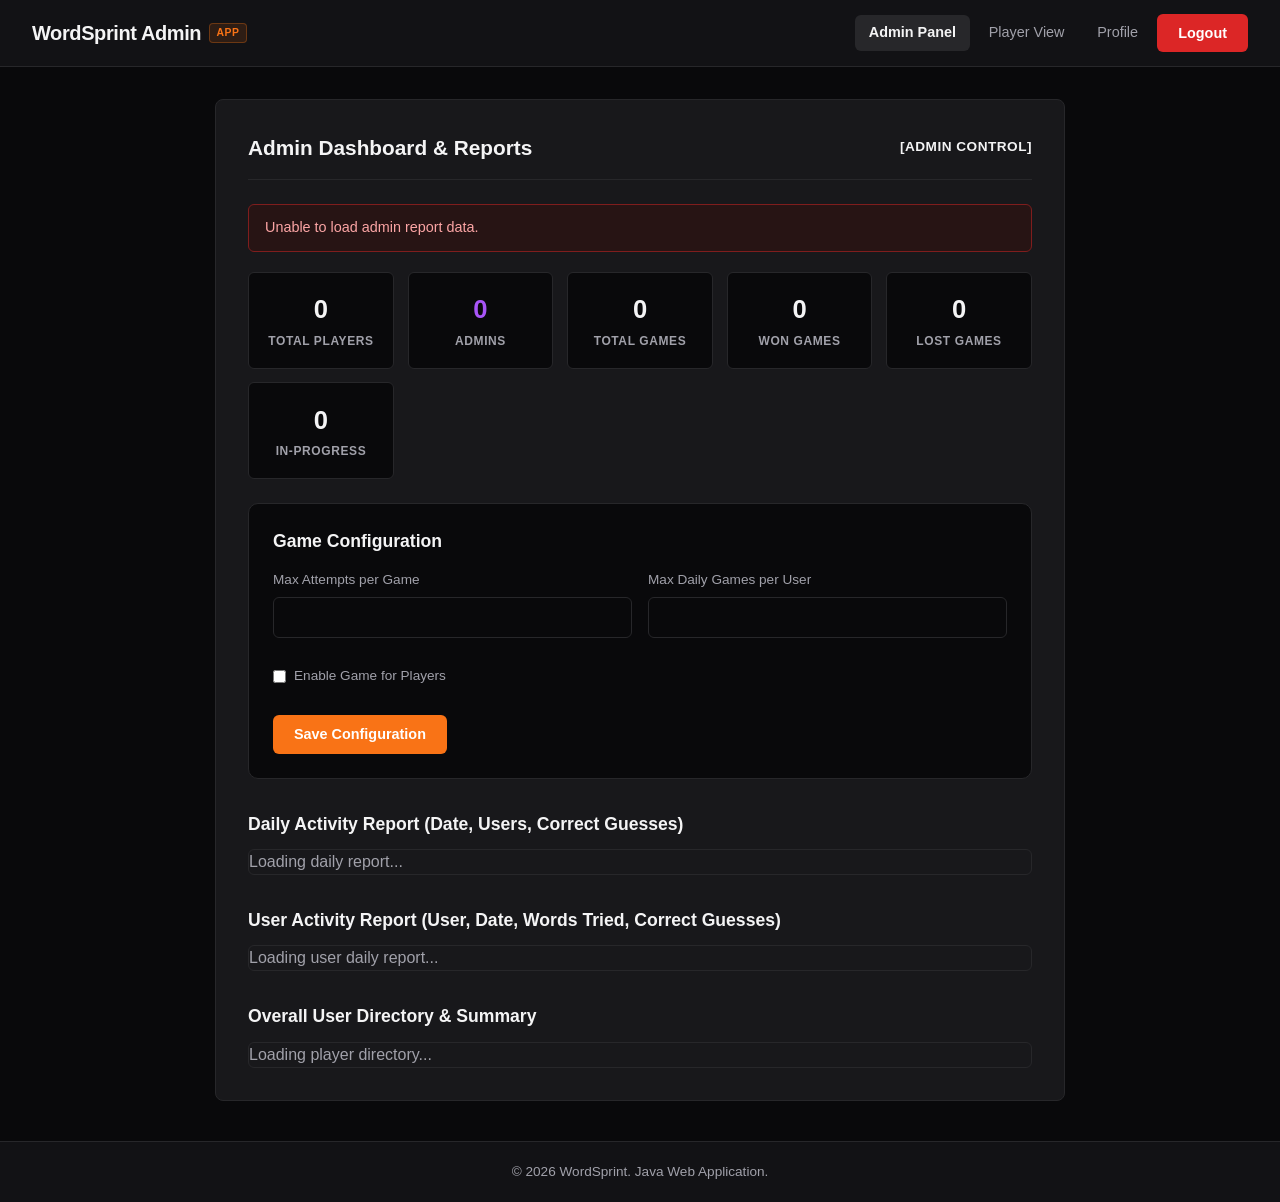
==== src/main/webapp/admin.html @ 5868cede "Implement UI, dashboard, profile, auth flows, and game resumption" ====
<!DOCTYPE html>
<html lang="en">
<head>
    <meta charset="UTF-8">
    <meta name="viewport" content="width=device-width, initial-scale=1.0">
    <title>WordSprint - Admin Dashboard</title>
    <link rel="stylesheet" href="css/style.css">
</head>
<body>
    <header>
        <h1>WordSprint Admin</h1>
        <nav>
            <a href="admin.html" class="active">Admin Panel</a>
            <a href="dashboard.html">Player View</a>
            <a href="profile.html">Profile</a>
            <button id="logout-button" class="btn btn-danger">Logout</button>
        </nav>
    </header>

    <main style="align-items: flex-start; padding-top: 2rem;">
        <div class="card" style="max-width: 850px;">
            <div class="game-header">
                <h2>Admin Dashboard & Reports</h2>
                <span style="font-weight: 600; color: var(--accent-red); font-size: 0.85rem; letter-spacing: 0.5px;">[ADMIN CONTROL]</span>
            </div>

            <div id="error-message" class="error-message"></div>
            <div id="success-message" class="success-message"></div>

            <!-- Overview Statistics -->
            <div class="stats-grid">
                <div class="stat-card">
                    <span class="stat-num" id="stat-players">0</span>
                    <span class="stat-label">Total Players</span>
                </div>
                <div class="stat-card">
                    <span class="stat-num" id="stat-admins" style="color: #a855f7;">0</span>
                    <span class="stat-label">Admins</span>
                </div>
                <div class="stat-card">
                    <span class="stat-num" id="stat-games">0</span>
                    <span class="stat-label">Total Games</span>
                </div>
                <div class="stat-card">
                    <span class="stat-num" id="stat-won" style="color: var(--accent-green);">0</span>
                    <span class="stat-label">Won Games</span>
                </div>
                <div class="stat-card">
                    <span class="stat-num" id="stat-lost" style="color: var(--accent-red);">0</span>
                    <span class="stat-label">Lost Games</span>
                </div>
                <div class="stat-card">
                    <span class="stat-num" id="stat-progress" style="color: var(--accent-orange);">0</span>
                    <span class="stat-label">In-Progress</span>
                </div>
            </div>

            <!-- Game Configuration Form -->
            <section style="background: var(--input-bg); border: 1px solid var(--card-border); border-radius: 10px; padding: 1.5rem; margin-top: 1.5rem;">
                <h3 style="color: var(--text-main); margin-bottom: 1rem; font-size: 1.1rem; font-weight: 700;">Game Configuration</h3>
                <form id="config-form" class="form">
                    <div style="display: grid; grid-template-columns: 1fr 1fr; gap: 1rem;">
                        <div class="form-group">
                            <label for="max-attempts">Max Attempts per Game</label>
                            <input type="number" id="max-attempts" name="maxAttempts" min="1" max="10" required>
                        </div>
                        <div class="form-group">
                            <label for="max-daily">Max Daily Games per User</label>
                            <input type="number" id="max-daily" name="maxDailyGames" min="1" max="50" required>
                        </div>
                    </div>
                    <div class="form-group" style="flex-direction: row; align-items: center; gap: 0.5rem; margin-top: 0.5rem;">
                        <input type="checkbox" id="game-enabled" name="gameEnabled" style="width: auto;">
                        <label for="game-enabled" style="margin-bottom: 0;">Enable Game for Players</label>
                    </div>
                    <button type="submit" class="btn btn-primary" style="align-self: flex-start; margin-top: 0.5rem;">Save Configuration</button>
                </form>
            </section>

            <!-- Reports Sections -->
            <section style="margin-top: 2rem;">
                <h3 style="color: var(--text-main); margin-bottom: 0.75rem; font-size: 1.1rem; font-weight: 700;">Daily Activity Report (Date, Users, Correct Guesses)</h3>
                <div id="daily-reports-container" class="table-responsive">
                    <p style="color: var(--text-muted);">Loading daily report...</p>
                </div>
            </section>

            <section style="margin-top: 2rem;">
                <h3 style="color: var(--text-main); margin-bottom: 0.75rem; font-size: 1.1rem; font-weight: 700;">User Activity Report (User, Date, Words Tried, Correct Guesses)</h3>
                <div id="user-daily-reports-container" class="table-responsive">
                    <p style="color: var(--text-muted);">Loading user daily report...</p>
                </div>
            </section>

            <section style="margin-top: 2rem;">
                <h3 style="color: var(--text-main); margin-bottom: 0.75rem; font-size: 1.1rem; font-weight: 700;">Overall User Directory & Summary</h3>
                <div id="player-reports-container" class="table-responsive">
                    <p style="color: var(--text-muted);">Loading player directory...</p>
                </div>
            </section>
        </div>
    </main>

    <footer>
        <p>&copy; 2026 WordSprint. Java Web Application.</p>
    </footer>

    <script src="js/admin.js"></script>
</body>
</html>
---- src/main/webapp/css/style.css ----
/* WordSprint - Cloudflare & Claude Inspired Minimal SaaS Design System */

:root {
    --bg-main: #09090b;
    --card-bg: #18181b;
    --card-border: #27272a;
    --header-bg: #121215;
    --text-primary: #f4f4f5;
    --text-muted: #a1a1aa;
    --input-bg: #09090b;
    --input-border: #27272a;
    --input-focus: #52525b;

    --btn-primary-bg: #f97316;
    --btn-primary-hover: #ea580c;
    --btn-secondary-bg: #27272a;
    --btn-secondary-hover: #3f3f46;
    --btn-danger-bg: #dc2626;
    --btn-danger-hover: #b91c1c;

    --status-green-bg: #14532d;
    --status-green-text: #4ade80;
    --status-orange-bg: #451a03;
    --status-orange-text: #fdba74;
    --status-grey-bg: #27272a;
    --status-grey-text: #a1a1aa;

    --tile-green: #15803d;
    --tile-yellow: #d97706;
    --tile-grey: #3f3f46;
}

/* General Reset & Layout */
* {
    box-sizing: border-box;
    margin: 0;
    padding: 0;
}

body {
    font-family: -apple-system, BlinkMacSystemFont, "Segoe UI", Roboto, "Helvetica Neue", Arial, sans-serif;
    background-color: var(--bg-main);
    color: var(--text-primary);
    line-height: 1.5;
    display: flex;
    flex-direction: column;
    min-height: 100vh;
    -webkit-font-smoothing: antialiased;
}

/* Header & Navigation Bar */
header {
    background-color: var(--header-bg);
    border-bottom: 1px solid var(--card-border);
    padding: 0.85rem 2rem;
    display: flex;
    justify-content: space-between;
    align-items: center;
    position: sticky;
    top: 0;
    z-index: 100;
}

header h1 {
    font-size: 1.25rem;
    font-weight: 700;
    letter-spacing: -0.02em;
    color: var(--text-primary);
    display: flex;
    align-items: center;
    gap: 0.5rem;
}

header h1::after {
    content: "APP";
    font-size: 0.65rem;
    font-weight: 700;
    color: var(--btn-primary-bg);
    background: rgba(249, 115, 22, 0.12);
    border: 1px solid rgba(249, 115, 22, 0.3);
    padding: 0.1rem 0.4rem;
    border-radius: 4px;
    letter-spacing: 0.05em;
}

nav {
    display: flex;
    align-items: center;
    gap: 0.35rem;
}

nav a {
    color: var(--text-muted);
    text-decoration: none;
    padding: 0.45rem 0.85rem;
    font-weight: 500;
    font-size: 0.9rem;
    border-radius: 6px;
    transition: color 0.15s ease, background-color 0.15s ease;
}

nav a:hover {
    color: var(--text-primary);
    background-color: var(--card-border);
}

nav a.active {
    color: var(--text-primary);
    background-color: var(--card-border);
    font-weight: 600;
}

/* Main Container & Page Cards */
main {
    flex: 1;
    display: flex;
    justify-content: center;
    align-items: center;
    padding: 2.5rem 1rem;
}

.card {
    background-color: var(--card-bg);
    border: 1px solid var(--card-border);
    border-radius: 8px;
    padding: 2rem;
    width: 100%;
    max-width: 500px;
}

.hero-card {
    text-align: center;
    max-width: 600px;
}

.hero-card h2 {
    font-size: 2rem;
    font-weight: 700;
    letter-spacing: -0.02em;
    margin-bottom: 0.75rem;
    color: var(--text-primary);
}

.hero-card p {
    margin-bottom: 1.75rem;
    color: var(--text-muted);
    font-size: 1rem;
}

/* Forms & Inputs */
.form {
    display: flex;
    flex-direction: column;
    gap: 1.25rem;
}

.form-group {
    display: flex;
    flex-direction: column;
    gap: 0.4rem;
}

.form-group label {
    font-weight: 500;
    font-size: 0.85rem;
    color: var(--text-muted);
}

.form-group input,
.form-group select {
    padding: 0.7rem 0.9rem;
    background-color: var(--input-bg);
    border: 1px solid var(--input-border);
    border-radius: 6px;
    color: var(--text-primary);
    font-size: 0.95rem;
    font-family: inherit;
    transition: border-color 0.15s ease;
}

.form-group input:focus,
.form-group select:focus {
    outline: none;
    border-color: var(--input-focus);
}

/* Buttons */
.btn {
    display: inline-flex;
    align-items: center;
    justify-content: center;
    padding: 0.65rem 1.25rem;
    font-size: 0.9rem;
    font-weight: 600;
    border: 1px solid transparent;
    border-radius: 6px;
    cursor: pointer;
    text-align: center;
    text-decoration: none;
    transition: background-color 0.15s ease, border-color 0.15s ease;
    font-family: inherit;
}

.btn-primary {
    background-color: var(--btn-primary-bg);
    color: #ffffff;
}

.btn-primary:hover {
    background-color: var(--btn-primary-hover);
}

.btn-secondary {
    background-color: var(--btn-secondary-bg);
    color: var(--text-primary);
    border-color: var(--card-border);
}

.btn-secondary:hover {
    background-color: var(--btn-secondary-hover);
}

.btn-danger {
    background-color: var(--btn-danger-bg);
    color: #ffffff;
}

.btn-danger:hover {
    background-color: var(--btn-danger-hover);
}

.button-group {
    display: flex;
    gap: 0.75rem;
    justify-content: center;
    margin-top: 1.25rem;
    flex-wrap: wrap;
}

/* Alert Banners */
.error-message {
    background-color: #271414;
    color: #fca5a5;
    border: 1px solid #7f1d1d;
    padding: 0.75rem 1rem;
    border-radius: 6px;
    font-size: 0.9rem;
    margin-bottom: 1.25rem;
    display: none;
}

.success-message {
    background-color: #0d2818;
    color: #6ee7b7;
    border: 1px solid #14532d;
    padding: 0.75rem 1rem;
    border-radius: 6px;
    font-size: 0.9rem;
    margin-bottom: 1.25rem;
    display: none;
}

/* Game Interface & Board Grid */
.game-container {
    max-width: 520px;
}

.game-header {
    display: flex;
    justify-content: space-between;
    align-items: center;
    margin-bottom: 1.5rem;
    padding-bottom: 1rem;
    border-bottom: 1px solid var(--card-border);
}

.game-header h2 {
    font-size: 1.3rem;
    font-weight: 700;
    color: var(--text-primary);
}

.game-info {
    display: flex;
    gap: 1.25rem;
    font-weight: 600;
    font-size: 0.9rem;
    color: var(--text-muted);
}

.game-board {
    display: flex;
    flex-direction: column;
    gap: 0.45rem;
    margin: 1.5rem 0;
}

.board-row {
    display: flex;
    justify-content: center;
    gap: 0.45rem;
}

.tile {
    width: 50px;
    height: 50px;
    background-color: var(--input-bg);
    border: 2px solid var(--card-border);
    border-radius: 6px;
    display: flex;
    align-items: center;
    justify-content: center;
    font-size: 1.4rem;
    font-weight: 700;
    text-transform: uppercase;
    color: var(--text-primary);
    user-select: none;
    transition: background-color 0.15s ease, border-color 0.15s ease;
}

.tile-green {
    background-color: var(--tile-green) !important;
    border-color: var(--tile-green) !important;
    color: #ffffff !important;
}

.tile-yellow {
    background-color: var(--tile-yellow) !important;
    border-color: var(--tile-yellow) !important;
    color: #ffffff !important;
}

.tile-grey {
    background-color: var(--tile-grey) !important;
    border-color: var(--tile-grey) !important;
    color: #d4d4d8 !important;
}

/* Profile Details Box */
.profile-info-box {
    background-color: var(--input-bg);
    border: 1px solid var(--card-border);
    border-radius: 6px;
    padding: 1.25rem;
    margin: 1.25rem 0;
    display: flex;
    flex-direction: column;
    gap: 0.5rem;
}

.profile-info-box p {
    font-size: 0.9rem;
    color: var(--text-muted);
}

.profile-info-box span {
    color: var(--text-primary);
    font-weight: 600;
}

/* Footer */
footer {
    text-align: center;
    padding: 1.25rem;
    background-color: var(--header-bg);
    border-top: 1px solid var(--card-border);
    color: var(--text-muted);
    font-size: 0.85rem;
}

/* Dashboard Statistics Grid */
.stats-grid {
    display: grid;
    grid-template-columns: repeat(auto-fit, minmax(130px, 1fr));
    gap: 0.85rem;
    margin: 1.25rem 0;
}

.stat-card {
    background-color: var(--input-bg);
    border: 1px solid var(--card-border);
    border-radius: 6px;
    padding: 1.1rem;
    text-align: center;
    display: flex;
    flex-direction: column;
    gap: 0.2rem;
}

.stat-num {
    font-size: 1.6rem;
    font-weight: 700;
    color: var(--text-primary);
}

.stat-label {
    font-size: 0.75rem;
    color: var(--text-muted);
    text-transform: uppercase;
    letter-spacing: 0.05em;
    font-weight: 600;
}

/* Data Tables */
.table-responsive {
    width: 100%;
    overflow-x: auto;
    margin-top: 0.75rem;
    border: 1px solid var(--card-border);
    border-radius: 6px;
}

.data-table {
    width: 100%;
    border-collapse: collapse;
    font-size: 0.88rem;
}

.data-table th,
.data-table td {
    padding: 0.75rem 1rem;
    text-align: left;
    border-bottom: 1px solid var(--card-border);
}

.data-table th {
    background-color: var(--header-bg);
    color: var(--text-muted);
    font-weight: 600;
    text-transform: uppercase;
    font-size: 0.7rem;
    letter-spacing: 0.05em;
}

.data-table tr:last-child td {
    border-bottom: none;
}

.data-table tr:hover {
    background-color: var(--card-border);
}

.btn-sm {
    padding: 0.35rem 0.75rem;
    font-size: 0.8rem;
    border-radius: 4px;
}

.badge {
    display: inline-block;
    padding: 0.2rem 0.55rem;
    border-radius: 4px;
    font-size: 0.7rem;
    font-weight: 700;
    text-transform: uppercase;
    letter-spacing: 0.05em;
}

.badge-won {
    background-color: var(--status-green-bg);
    color: var(--status-green-text);
    border: 1px solid #166534;
}

.badge-lost {
    background-color: #450a0a;
    color: #fca5a5;
    border: 1px solid #991b1b;
}

.badge-progress {
    background-color: var(--status-orange-bg);
    color: var(--status-orange-text);
    border: 1px solid #9a3412;
}

/* Responsive Styles for Mobile & Tablet */
@media (max-width: 640px) {
    header {
        flex-direction: column;
        gap: 0.75rem;
        padding: 0.85rem 1rem;
        text-align: center;
    }

    nav {
        flex-wrap: wrap;
        justify-content: center;
        gap: 0.4rem;
    }

    nav a {
        padding: 0.35rem 0.6rem;
        font-size: 0.85rem;
    }

    main {
        padding: 1.25rem 0.75rem;
    }

    .card {
        padding: 1.25rem;
    }

    .tile {
        width: 42px;
        height: 42px;
        font-size: 1.2rem;
    }

    .game-board {
        gap: 0.35rem;
    }

    .board-row {
        gap: 0.35rem;
    }

    .stats-grid {
        grid-template-columns: repeat(2, 1fr);
    }
}
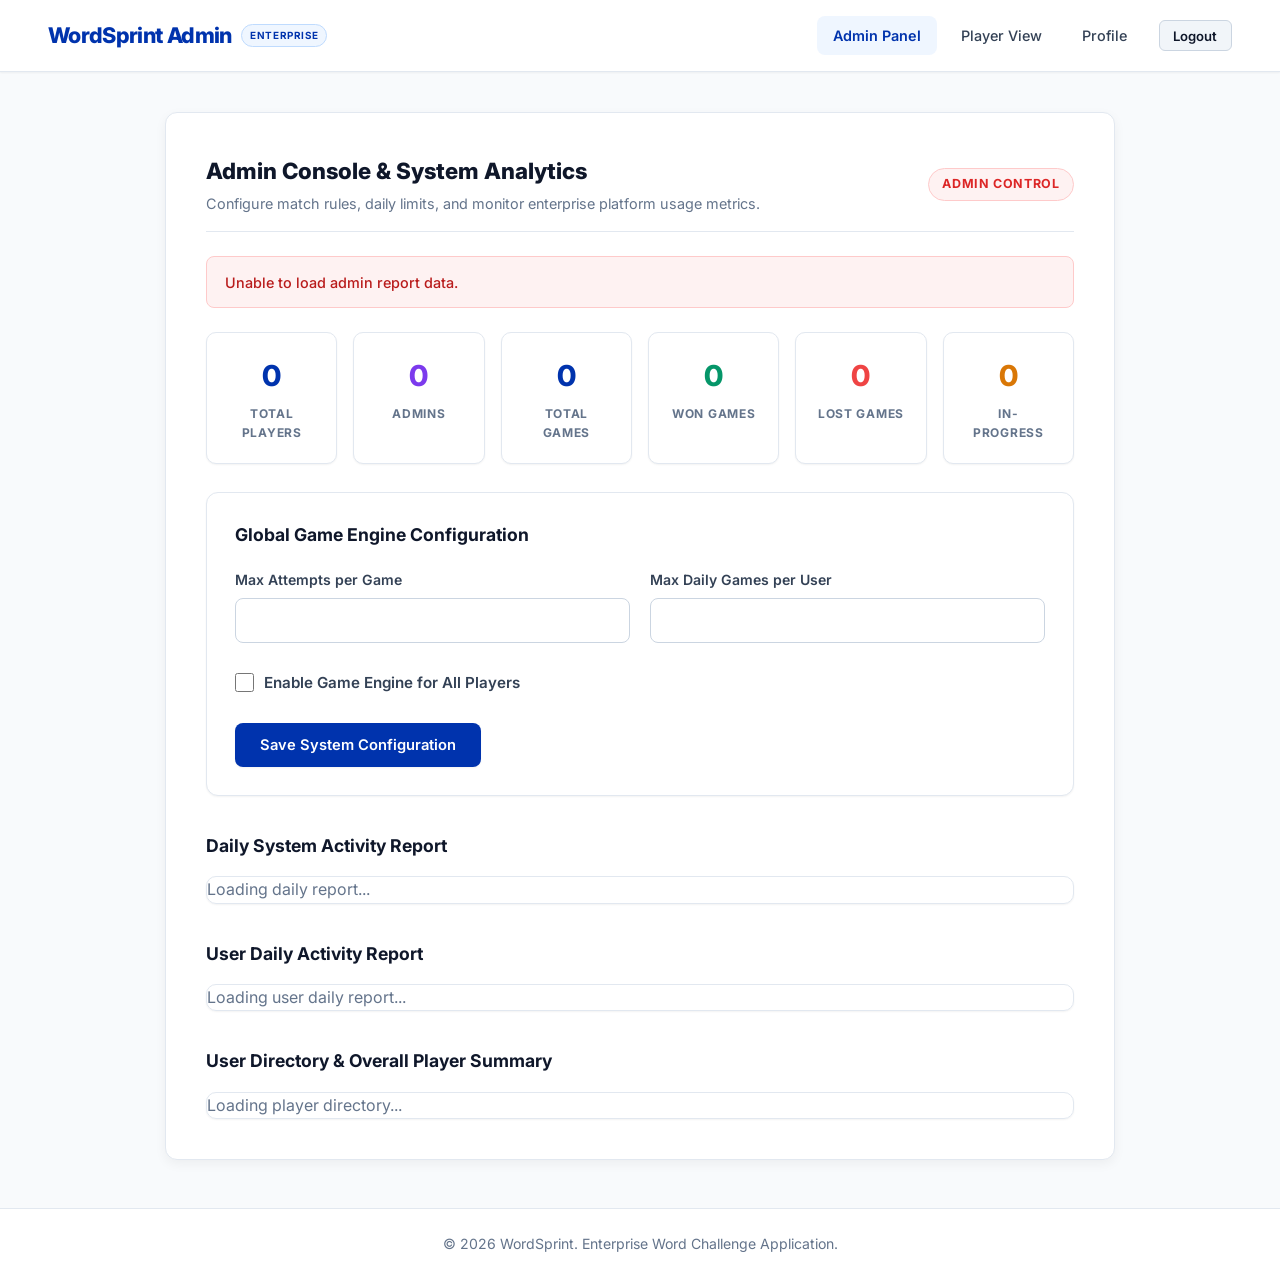
==== commit 74999a42: "style(frontend): revamp UI with modern enterprise design" ====
--- a/src/main/webapp/admin.html
+++ b/src/main/webapp/admin.html
@@ -3,7 +3,7 @@
 <head>
     <meta charset="UTF-8">
     <meta name="viewport" content="width=device-width, initial-scale=1.0">
-    <title>WordSprint - Admin Dashboard</title>
+    <title>WordSprint - Admin Control Console</title>
     <link rel="stylesheet" href="css/style.css">
 </head>
 <body>
@@ -13,28 +13,31 @@
             <a href="admin.html" class="active">Admin Panel</a>
             <a href="dashboard.html">Player View</a>
             <a href="profile.html">Profile</a>
-            <button id="logout-button" class="btn btn-danger">Logout</button>
+            <button id="logout-button" class="btn btn-secondary btn-sm" style="margin-left: 0.5rem;">Logout</button>
         </nav>
     </header>
 
-    <main style="align-items: flex-start; padding-top: 2rem;">
-        <div class="card" style="max-width: 850px;">
+    <main style="align-items: flex-start; padding-top: 2.5rem;">
+        <div class="card" style="max-width: 950px;">
             <div class="game-header">
-                <h2>Admin Dashboard & Reports</h2>
-                <span style="font-weight: 600; color: var(--accent-red); font-size: 0.85rem; letter-spacing: 0.5px;">[ADMIN CONTROL]</span>
+                <div>
+                    <h2>Admin Console & System Analytics</h2>
+                    <p style="color: var(--text-muted); font-size: 0.9rem; margin-top: 0.2rem;">Configure match rules, daily limits, and monitor enterprise platform usage metrics.</p>
+                </div>
+                <span style="font-weight: 700; color: #dc2626; background: #fef2f2; border: 1px solid #fecaca; padding: 0.35rem 0.85rem; border-radius: 9999px; font-size: 0.78rem; letter-spacing: 0.05em;">ADMIN CONTROL</span>
             </div>
 
             <div id="error-message" class="error-message"></div>
             <div id="success-message" class="success-message"></div>
 
-            <!-- Overview Statistics -->
+            <!-- Overview Statistics Grid -->
             <div class="stats-grid">
                 <div class="stat-card">
                     <span class="stat-num" id="stat-players">0</span>
                     <span class="stat-label">Total Players</span>
                 </div>
                 <div class="stat-card">
-                    <span class="stat-num" id="stat-admins" style="color: #a855f7;">0</span>
+                    <span class="stat-num" id="stat-admins" style="color: #7c3aed;">0</span>
                     <span class="stat-label">Admins</span>
                 </div>
                 <div class="stat-card">
@@ -42,24 +45,24 @@
                     <span class="stat-label">Total Games</span>
                 </div>
                 <div class="stat-card">
-                    <span class="stat-num" id="stat-won" style="color: var(--accent-green);">0</span>
+                    <span class="stat-num" id="stat-won" style="color: var(--tile-green);">0</span>
                     <span class="stat-label">Won Games</span>
                 </div>
                 <div class="stat-card">
-                    <span class="stat-num" id="stat-lost" style="color: var(--accent-red);">0</span>
+                    <span class="stat-num" id="stat-lost" style="color: var(--btn-danger-bg);">0</span>
                     <span class="stat-label">Lost Games</span>
                 </div>
                 <div class="stat-card">
-                    <span class="stat-num" id="stat-progress" style="color: var(--accent-orange);">0</span>
+                    <span class="stat-num" id="stat-progress" style="color: var(--tile-yellow);">0</span>
                     <span class="stat-label">In-Progress</span>
                 </div>
             </div>
 
             <!-- Game Configuration Form -->
-            <section style="background: var(--input-bg); border: 1px solid var(--card-border); border-radius: 10px; padding: 1.5rem; margin-top: 1.5rem;">
-                <h3 style="color: var(--text-main); margin-bottom: 1rem; font-size: 1.1rem; font-weight: 700;">Game Configuration</h3>
+            <section style="background: #ffffff; border: 1px solid var(--border-color); border-radius: 12px; padding: 1.75rem; margin-top: 1.75rem; box-shadow: var(--shadow-sm);">
+                <h3 style="color: var(--text-primary); margin-bottom: 1.25rem; font-size: 1.1rem; font-weight: 700;">Global Game Engine Configuration</h3>
                 <form id="config-form" class="form">
-                    <div style="display: grid; grid-template-columns: 1fr 1fr; gap: 1rem;">
+                    <div style="display: grid; grid-template-columns: 1fr 1fr; gap: 1.25rem;">
                         <div class="form-group">
                             <label for="max-attempts">Max Attempts per Game</label>
                             <input type="number" id="max-attempts" name="maxAttempts" min="1" max="10" required>
@@ -69,31 +72,31 @@
                             <input type="number" id="max-daily" name="maxDailyGames" min="1" max="50" required>
                         </div>
                     </div>
-                    <div class="form-group" style="flex-direction: row; align-items: center; gap: 0.5rem; margin-top: 0.5rem;">
-                        <input type="checkbox" id="game-enabled" name="gameEnabled" style="width: auto;">
-                        <label for="game-enabled" style="margin-bottom: 0;">Enable Game for Players</label>
+                    <div class="form-group" style="flex-direction: row; align-items: center; gap: 0.6rem; margin-top: 0.5rem;">
+                        <input type="checkbox" id="game-enabled" name="gameEnabled" style="width: 1.2rem; height: 1.2rem;">
+                        <label for="game-enabled" style="margin-bottom: 0; cursor: pointer; font-size: 0.95rem;">Enable Game Engine for All Players</label>
                     </div>
-                    <button type="submit" class="btn btn-primary" style="align-self: flex-start; margin-top: 0.5rem;">Save Configuration</button>
+                    <button type="submit" class="btn btn-primary" style="align-self: flex-start; margin-top: 0.5rem;">Save System Configuration</button>
                 </form>
             </section>
 
             <!-- Reports Sections -->
-            <section style="margin-top: 2rem;">
-                <h3 style="color: var(--text-main); margin-bottom: 0.75rem; font-size: 1.1rem; font-weight: 700;">Daily Activity Report (Date, Users, Correct Guesses)</h3>
+            <section style="margin-top: 2.25rem;">
+                <h3 style="color: var(--text-primary); margin-bottom: 0.85rem; font-size: 1.1rem; font-weight: 700;">Daily System Activity Report</h3>
                 <div id="daily-reports-container" class="table-responsive">
                     <p style="color: var(--text-muted);">Loading daily report...</p>
                 </div>
             </section>
 
-            <section style="margin-top: 2rem;">
-                <h3 style="color: var(--text-main); margin-bottom: 0.75rem; font-size: 1.1rem; font-weight: 700;">User Activity Report (User, Date, Words Tried, Correct Guesses)</h3>
+            <section style="margin-top: 2.25rem;">
+                <h3 style="color: var(--text-primary); margin-bottom: 0.85rem; font-size: 1.1rem; font-weight: 700;">User Daily Activity Report</h3>
                 <div id="user-daily-reports-container" class="table-responsive">
                     <p style="color: var(--text-muted);">Loading user daily report...</p>
                 </div>
             </section>
 
-            <section style="margin-top: 2rem;">
-                <h3 style="color: var(--text-main); margin-bottom: 0.75rem; font-size: 1.1rem; font-weight: 700;">Overall User Directory & Summary</h3>
+            <section style="margin-top: 2.25rem;">
+                <h3 style="color: var(--text-primary); margin-bottom: 0.85rem; font-size: 1.1rem; font-weight: 700;">User Directory & Overall Player Summary</h3>
                 <div id="player-reports-container" class="table-responsive">
                     <p style="color: var(--text-muted);">Loading player directory...</p>
                 </div>
@@ -102,7 +105,7 @@
     </main>
 
     <footer>
-        <p>&copy; 2026 WordSprint. Java Web Application.</p>
+        <p>&copy; 2026 WordSprint. Enterprise Word Challenge Application.</p>
     </footer>
 
     <script src="js/admin.js"></script>
--- a/src/main/webapp/css/style.css
+++ b/src/main/webapp/css/style.css
@@ -1,36 +1,72 @@
-/* WordSprint - Cloudflare & Claude Inspired Minimal SaaS Design System */
+/* WordSprint - Modern Enterprise Design System (Inspired by OpenText) */
+@import url('https://fonts.googleapis.com/css2?family=Inter:wght@400;500;600;700;800&display=swap');
 
 :root {
-    --bg-main: #09090b;
-    --card-bg: #18181b;
-    --card-border: #27272a;
-    --header-bg: #121215;
-    --text-primary: #f4f4f5;
-    --text-muted: #a1a1aa;
-    --input-bg: #09090b;
-    --input-border: #27272a;
-    --input-focus: #52525b;
-
-    --btn-primary-bg: #f97316;
-    --btn-primary-hover: #ea580c;
-    --btn-secondary-bg: #27272a;
-    --btn-secondary-hover: #3f3f46;
-    --btn-danger-bg: #dc2626;
-    --btn-danger-hover: #b91c1c;
-
-    --status-green-bg: #14532d;
-    --status-green-text: #4ade80;
-    --status-orange-bg: #451a03;
-    --status-orange-text: #fdba74;
-    --status-grey-bg: #27272a;
-    --status-grey-text: #a1a1aa;
-
-    --tile-green: #15803d;
+    /* Brand Colors */
+    --brand-blue: #0033ad;
+    --brand-blue-hover: #002685;
+    --brand-blue-light: #eff6ff;
+    --brand-blue-border: #bfdbfe;
+
+    /* Backgrounds */
+    --bg-main: #f8fafc;
+    --card-bg: #ffffff;
+    --header-bg: #ffffff;
+    --footer-bg: #ffffff;
+    --input-bg: #ffffff;
+
+    /* Text Colors */
+    --text-primary: #0f172a;
+    --text-secondary: #334155;
+    --text-muted: #64748b;
+    --text-light: #94a3b8;
+
+    /* Borders & Lines */
+    --border-color: #e2e8f0;
+    --border-hover: #cbd5e1;
+    --input-border: #cbd5e1;
+    --input-focus: #0033ad;
+
+    /* Buttons */
+    --btn-primary-bg: #0033ad;
+    --btn-primary-hover: #002685;
+    --btn-secondary-bg: #f1f5f9;
+    --btn-secondary-text: #0f172a;
+    --btn-secondary-border: #cbd5e1;
+    --btn-secondary-hover: #e2e8f0;
+
+    --btn-danger-bg: #ef4444;
+    --btn-danger-hover: #dc2626;
+
+    /* Status Colors */
+    --status-green-bg: #ecfdf5;
+    --status-green-text: #047857;
+    --status-green-border: #a7f3d0;
+
+    --status-orange-bg: #fffbeb;
+    --status-orange-text: #b45309;
+    --status-orange-border: #fde68a;
+
+    --status-red-bg: #fef2f2;
+    --status-red-text: #b91c1c;
+    --status-red-border: #fecaca;
+
+    --status-grey-bg: #f1f5f9;
+    --status-grey-text: #475569;
+    --status-grey-border: #cbd5e1;
+
+    /* Tile Colors for Word Board */
+    --tile-green: #059669;
     --tile-yellow: #d97706;
-    --tile-grey: #3f3f46;
-}
-
-/* General Reset & Layout */
+    --tile-grey: #64748b;
+
+    /* Shadows */
+    --shadow-sm: 0 1px 2px 0 rgba(0, 0, 0, 0.05);
+    --shadow-card: 0 4px 12px 0 rgba(0, 0, 0, 0.05);
+    --shadow-hover: 0 10px 25px -5px rgba(0, 0, 0, 0.08);
+}
+
+/* Global Reset */
 * {
     box-sizing: border-box;
     margin: 0;
@@ -38,113 +74,177 @@
 }
 
 body {
-    font-family: -apple-system, BlinkMacSystemFont, "Segoe UI", Roboto, "Helvetica Neue", Arial, sans-serif;
+    font-family: 'Inter', -apple-system, BlinkMacSystemFont, "Segoe UI", Roboto, sans-serif;
     background-color: var(--bg-main);
     color: var(--text-primary);
-    line-height: 1.5;
+    line-height: 1.6;
     display: flex;
     flex-direction: column;
     min-height: 100vh;
     -webkit-font-smoothing: antialiased;
 }
 
-/* Header & Navigation Bar */
+/* Header Navigation Bar */
 header {
     background-color: var(--header-bg);
-    border-bottom: 1px solid var(--card-border);
-    padding: 0.85rem 2rem;
+    border-bottom: 1px solid var(--border-color);
+    padding: 1rem 3rem;
     display: flex;
     justify-content: space-between;
     align-items: center;
     position: sticky;
     top: 0;
     z-index: 100;
+    box-shadow: var(--shadow-sm);
 }
 
 header h1 {
-    font-size: 1.25rem;
+    font-size: 1.35rem;
+    font-weight: 800;
+    letter-spacing: -0.03em;
+    color: var(--brand-blue);
+    display: flex;
+    align-items: center;
+    gap: 0.6rem;
+}
+
+header h1::after {
+    content: "ENTERPRISE";
+    font-size: 0.62rem;
     font-weight: 700;
-    letter-spacing: -0.02em;
-    color: var(--text-primary);
+    color: var(--brand-blue);
+    background: var(--brand-blue-light);
+    border: 1px solid var(--brand-blue-border);
+    padding: 0.15rem 0.5rem;
+    border-radius: 9999px;
+    letter-spacing: 0.06em;
+}
+
+nav {
     display: flex;
     align-items: center;
     gap: 0.5rem;
 }
 
-header h1::after {
-    content: "APP";
-    font-size: 0.65rem;
-    font-weight: 700;
-    color: var(--btn-primary-bg);
-    background: rgba(249, 115, 22, 0.12);
-    border: 1px solid rgba(249, 115, 22, 0.3);
-    padding: 0.1rem 0.4rem;
-    border-radius: 4px;
-    letter-spacing: 0.05em;
-}
-
-nav {
-    display: flex;
-    align-items: center;
-    gap: 0.35rem;
-}
-
 nav a {
-    color: var(--text-muted);
+    color: var(--text-secondary);
     text-decoration: none;
-    padding: 0.45rem 0.85rem;
+    padding: 0.5rem 1rem;
     font-weight: 500;
     font-size: 0.9rem;
-    border-radius: 6px;
-    transition: color 0.15s ease, background-color 0.15s ease;
+    border-radius: 8px;
+    transition: all 0.15s ease;
 }
 
 nav a:hover {
-    color: var(--text-primary);
-    background-color: var(--card-border);
+    color: var(--brand-blue);
+    background-color: var(--brand-blue-light);
 }
 
 nav a.active {
-    color: var(--text-primary);
-    background-color: var(--card-border);
+    color: var(--brand-blue);
+    background-color: var(--brand-blue-light);
     font-weight: 600;
 }
 
-/* Main Container & Page Cards */
+/* Main Container & Cards */
 main {
     flex: 1;
     display: flex;
     justify-content: center;
     align-items: center;
-    padding: 2.5rem 1rem;
+    padding: 3rem 1.5rem;
 }
 
 .card {
     background-color: var(--card-bg);
-    border: 1px solid var(--card-border);
-    border-radius: 8px;
-    padding: 2rem;
+    border: 1px solid var(--border-color);
+    border-radius: 12px;
+    padding: 2.5rem;
     width: 100%;
-    max-width: 500px;
-}
-
-.hero-card {
+    max-width: 540px;
+    box-shadow: var(--shadow-card);
+}
+
+/* Hero Section (OpenText Inspired) */
+.hero-wrapper {
+    width: 100%;
+    max-width: 1100px;
+    display: flex;
+    flex-direction: column;
+    align-items: center;
+    gap: 3.5rem;
+}
+
+.hero-banner {
     text-align: center;
-    max-width: 600px;
-}
-
-.hero-card h2 {
-    font-size: 2rem;
+    max-width: 850px;
+    margin: 0 auto;
+}
+
+.hero-pill {
+    display: inline-flex;
+    align-items: center;
+    gap: 0.5rem;
+    background: var(--brand-blue-light);
+    border: 1px solid var(--brand-blue-border);
+    color: var(--brand-blue);
+    font-size: 0.82rem;
+    font-weight: 600;
+    padding: 0.35rem 1rem;
+    border-radius: 9999px;
+    margin-bottom: 1.5rem;
+}
+
+.hero-banner h2 {
+    font-size: 3rem;
+    font-weight: 800;
+    letter-spacing: -0.04em;
+    color: var(--text-primary);
+    line-height: 1.15;
+    margin-bottom: 1.25rem;
+}
+
+.hero-banner p {
+    font-size: 1.15rem;
+    color: var(--text-muted);
+    max-width: 680px;
+    margin: 0 auto 2.25rem auto;
+}
+
+.feature-grid {
+    display: grid;
+    grid-template-columns: repeat(auto-fit, minmax(300px, 1fr));
+    gap: 1.75rem;
+    width: 100%;
+}
+
+.feature-card {
+    background: linear-gradient(135deg, #0033ad 0%, #001f6d 100%);
+    color: #ffffff;
+    border-radius: 14px;
+    padding: 2.25rem;
+    box-shadow: var(--shadow-hover);
+    display: flex;
+    flex-direction: column;
+    justify-content: space-between;
+    transition: transform 0.2s ease;
+}
+
+.feature-card:hover {
+    transform: translateY(-4px);
+}
+
+.feature-card h3 {
+    font-size: 1.4rem;
     font-weight: 700;
-    letter-spacing: -0.02em;
     margin-bottom: 0.75rem;
-    color: var(--text-primary);
-}
-
-.hero-card p {
-    margin-bottom: 1.75rem;
-    color: var(--text-muted);
-    font-size: 1rem;
+}
+
+.feature-card p {
+    font-size: 0.95rem;
+    color: rgba(255, 255, 255, 0.85);
+    line-height: 1.6;
 }
 
 /* Forms & Inputs */
@@ -161,27 +261,28 @@
 }
 
 .form-group label {
-    font-weight: 500;
-    font-size: 0.85rem;
-    color: var(--text-muted);
+    font-weight: 600;
+    font-size: 0.88rem;
+    color: var(--text-secondary);
 }
 
 .form-group input,
 .form-group select {
-    padding: 0.7rem 0.9rem;
+    padding: 0.75rem 1rem;
     background-color: var(--input-bg);
     border: 1px solid var(--input-border);
-    border-radius: 6px;
+    border-radius: 8px;
     color: var(--text-primary);
     font-size: 0.95rem;
     font-family: inherit;
-    transition: border-color 0.15s ease;
+    transition: all 0.15s ease;
 }
 
 .form-group input:focus,
 .form-group select:focus {
     outline: none;
     border-color: var(--input-focus);
+    box-shadow: 0 0 0 3px rgba(0, 51, 173, 0.15);
 }
 
 /* Buttons */
@@ -189,31 +290,33 @@
     display: inline-flex;
     align-items: center;
     justify-content: center;
-    padding: 0.65rem 1.25rem;
-    font-size: 0.9rem;
+    padding: 0.75rem 1.5rem;
+    font-size: 0.92rem;
     font-weight: 600;
     border: 1px solid transparent;
-    border-radius: 6px;
+    border-radius: 8px;
     cursor: pointer;
     text-align: center;
     text-decoration: none;
-    transition: background-color 0.15s ease, border-color 0.15s ease;
+    transition: all 0.15s ease;
     font-family: inherit;
 }
 
 .btn-primary {
     background-color: var(--btn-primary-bg);
     color: #ffffff;
+    box-shadow: var(--shadow-sm);
 }
 
 .btn-primary:hover {
     background-color: var(--btn-primary-hover);
+    transform: translateY(-1px);
 }
 
 .btn-secondary {
     background-color: var(--btn-secondary-bg);
-    color: var(--text-primary);
-    border-color: var(--card-border);
+    color: var(--btn-secondary-text);
+    border-color: var(--btn-secondary-border);
 }
 
 .btn-secondary:hover {
@@ -231,38 +334,40 @@
 
 .button-group {
     display: flex;
-    gap: 0.75rem;
+    gap: 0.85rem;
     justify-content: center;
     margin-top: 1.25rem;
     flex-wrap: wrap;
 }
 
-/* Alert Banners */
+/* Alerts */
 .error-message {
-    background-color: #271414;
-    color: #fca5a5;
-    border: 1px solid #7f1d1d;
-    padding: 0.75rem 1rem;
-    border-radius: 6px;
+    background-color: var(--status-red-bg);
+    color: var(--status-red-text);
+    border: 1px solid var(--status-red-border);
+    padding: 0.85rem 1.1rem;
+    border-radius: 8px;
     font-size: 0.9rem;
+    font-weight: 500;
     margin-bottom: 1.25rem;
     display: none;
 }
 
 .success-message {
-    background-color: #0d2818;
-    color: #6ee7b7;
-    border: 1px solid #14532d;
-    padding: 0.75rem 1rem;
-    border-radius: 6px;
+    background-color: var(--status-green-bg);
+    color: var(--status-green-text);
+    border: 1px solid var(--status-green-border);
+    padding: 0.85rem 1.1rem;
+    border-radius: 8px;
     font-size: 0.9rem;
+    font-weight: 500;
     margin-bottom: 1.25rem;
     display: none;
 }
 
 /* Game Interface & Board Grid */
 .game-container {
-    max-width: 520px;
+    max-width: 560px;
 }
 
 .game-header {
@@ -271,12 +376,12 @@
     align-items: center;
     margin-bottom: 1.5rem;
     padding-bottom: 1rem;
-    border-bottom: 1px solid var(--card-border);
+    border-bottom: 1px solid var(--border-color);
 }
 
 .game-header h2 {
-    font-size: 1.3rem;
-    font-weight: 700;
+    font-size: 1.4rem;
+    font-weight: 800;
     color: var(--text-primary);
 }
 
@@ -284,38 +389,38 @@
     display: flex;
     gap: 1.25rem;
     font-weight: 600;
-    font-size: 0.9rem;
+    font-size: 0.88rem;
     color: var(--text-muted);
 }
 
 .game-board {
     display: flex;
     flex-direction: column;
-    gap: 0.45rem;
-    margin: 1.5rem 0;
+    gap: 0.5rem;
+    margin: 1.75rem 0;
 }
 
 .board-row {
     display: flex;
     justify-content: center;
-    gap: 0.45rem;
+    gap: 0.5rem;
 }
 
 .tile {
-    width: 50px;
-    height: 50px;
+    width: 52px;
+    height: 52px;
     background-color: var(--input-bg);
-    border: 2px solid var(--card-border);
-    border-radius: 6px;
+    border: 2px solid var(--border-color);
+    border-radius: 8px;
     display: flex;
     align-items: center;
     justify-content: center;
-    font-size: 1.4rem;
-    font-weight: 700;
+    font-size: 1.5rem;
+    font-weight: 800;
     text-transform: uppercase;
     color: var(--text-primary);
     user-select: none;
-    transition: background-color 0.15s ease, border-color 0.15s ease;
+    transition: all 0.2s ease;
 }
 
 .tile-green {
@@ -333,103 +438,96 @@
 .tile-grey {
     background-color: var(--tile-grey) !important;
     border-color: var(--tile-grey) !important;
-    color: #d4d4d8 !important;
+    color: #ffffff !important;
 }
 
 /* Profile Details Box */
 .profile-info-box {
-    background-color: var(--input-bg);
-    border: 1px solid var(--card-border);
-    border-radius: 6px;
-    padding: 1.25rem;
-    margin: 1.25rem 0;
-    display: flex;
-    flex-direction: column;
-    gap: 0.5rem;
+    background-color: var(--brand-blue-light);
+    border: 1px solid var(--brand-blue-border);
+    border-radius: 10px;
+    padding: 1.5rem;
+    margin: 1.5rem 0;
+    display: flex;
+    flex-direction: column;
+    gap: 0.6rem;
 }
 
 .profile-info-box p {
-    font-size: 0.9rem;
-    color: var(--text-muted);
+    font-size: 0.95rem;
+    color: var(--text-secondary);
 }
 
 .profile-info-box span {
-    color: var(--text-primary);
-    font-weight: 600;
-}
-
-/* Footer */
-footer {
-    text-align: center;
-    padding: 1.25rem;
-    background-color: var(--header-bg);
-    border-top: 1px solid var(--card-border);
-    color: var(--text-muted);
-    font-size: 0.85rem;
-}
-
-/* Dashboard Statistics Grid */
+    color: var(--brand-blue);
+    font-weight: 700;
+}
+
+/* Statistics Grid */
 .stats-grid {
     display: grid;
     grid-template-columns: repeat(auto-fit, minmax(130px, 1fr));
-    gap: 0.85rem;
-    margin: 1.25rem 0;
+    gap: 1rem;
+    margin: 1.5rem 0;
 }
 
 .stat-card {
-    background-color: var(--input-bg);
-    border: 1px solid var(--card-border);
-    border-radius: 6px;
-    padding: 1.1rem;
+    background-color: #ffffff;
+    border: 1px solid var(--border-color);
+    border-radius: 10px;
+    padding: 1.25rem;
     text-align: center;
     display: flex;
     flex-direction: column;
-    gap: 0.2rem;
+    gap: 0.3rem;
+    box-shadow: var(--shadow-sm);
 }
 
 .stat-num {
-    font-size: 1.6rem;
-    font-weight: 700;
-    color: var(--text-primary);
+    font-size: 1.8rem;
+    font-weight: 800;
+    color: var(--brand-blue);
 }
 
 .stat-label {
     font-size: 0.75rem;
     color: var(--text-muted);
     text-transform: uppercase;
-    letter-spacing: 0.05em;
-    font-weight: 600;
+    letter-spacing: 0.06em;
+    font-weight: 700;
 }
 
 /* Data Tables */
 .table-responsive {
     width: 100%;
     overflow-x: auto;
-    margin-top: 0.75rem;
-    border: 1px solid var(--card-border);
-    border-radius: 6px;
+    margin-top: 1rem;
+    border: 1px solid var(--border-color);
+    border-radius: 10px;
+    box-shadow: var(--shadow-sm);
 }
 
 .data-table {
     width: 100%;
     border-collapse: collapse;
-    font-size: 0.88rem;
+    font-size: 0.9rem;
+    background-color: #ffffff;
 }
 
 .data-table th,
 .data-table td {
-    padding: 0.75rem 1rem;
+    padding: 0.85rem 1.2rem;
     text-align: left;
-    border-bottom: 1px solid var(--card-border);
+    border-bottom: 1px solid var(--border-color);
 }
 
 .data-table th {
-    background-color: var(--header-bg);
+    background-color: #f1f5f9;
     color: var(--text-muted);
-    font-weight: 600;
+    font-weight: 700;
     text-transform: uppercase;
-    font-size: 0.7rem;
-    letter-spacing: 0.05em;
+    font-size: 0.72rem;
+    letter-spacing: 0.06em;
 }
 
 .data-table tr:last-child td {
@@ -437,20 +535,20 @@
 }
 
 .data-table tr:hover {
-    background-color: var(--card-border);
+    background-color: #f8fafc;
 }
 
 .btn-sm {
-    padding: 0.35rem 0.75rem;
-    font-size: 0.8rem;
-    border-radius: 4px;
+    padding: 0.4rem 0.85rem;
+    font-size: 0.82rem;
+    border-radius: 6px;
 }
 
 .badge {
     display: inline-block;
-    padding: 0.2rem 0.55rem;
-    border-radius: 4px;
-    font-size: 0.7rem;
+    padding: 0.25rem 0.65rem;
+    border-radius: 6px;
+    font-size: 0.72rem;
     font-weight: 700;
     text-transform: uppercase;
     letter-spacing: 0.05em;
@@ -459,64 +557,53 @@
 .badge-won {
     background-color: var(--status-green-bg);
     color: var(--status-green-text);
-    border: 1px solid #166534;
+    border: 1px solid var(--status-green-border);
 }
 
 .badge-lost {
-    background-color: #450a0a;
-    color: #fca5a5;
-    border: 1px solid #991b1b;
+    background-color: var(--status-red-bg);
+    color: var(--status-red-text);
+    border: 1px solid var(--status-red-border);
 }
 
 .badge-progress {
     background-color: var(--status-orange-bg);
     color: var(--status-orange-text);
-    border: 1px solid #9a3412;
-}
-
-/* Responsive Styles for Mobile & Tablet */
-@media (max-width: 640px) {
+    border: 1px solid var(--status-orange-border);
+}
+
+/* Footer */
+footer {
+    text-align: center;
+    padding: 1.5rem;
+    background-color: var(--footer-bg);
+    border-top: 1px solid var(--border-color);
+    color: var(--text-muted);
+    font-size: 0.88rem;
+}
+
+/* Responsive Layout */
+@media (max-width: 768px) {
     header {
         flex-direction: column;
-        gap: 0.75rem;
-        padding: 0.85rem 1rem;
-        text-align: center;
+        gap: 1rem;
+        padding: 1rem;
     }
 
     nav {
         flex-wrap: wrap;
         justify-content: center;
-        gap: 0.4rem;
     }
 
-    nav a {
-        padding: 0.35rem 0.6rem;
-        font-size: 0.85rem;
+    .hero-banner h2 {
+        font-size: 2.2rem;
     }
 
     main {
-        padding: 1.25rem 0.75rem;
+        padding: 1.5rem 1rem;
     }
 
     .card {
-        padding: 1.25rem;
+        padding: 1.5rem;
     }
-
-    .tile {
-        width: 42px;
-        height: 42px;
-        font-size: 1.2rem;
-    }
-
-    .game-board {
-        gap: 0.35rem;
-    }
-
-    .board-row {
-        gap: 0.35rem;
-    }
-
-    .stats-grid {
-        grid-template-columns: repeat(2, 1fr);
-    }
-}
+}
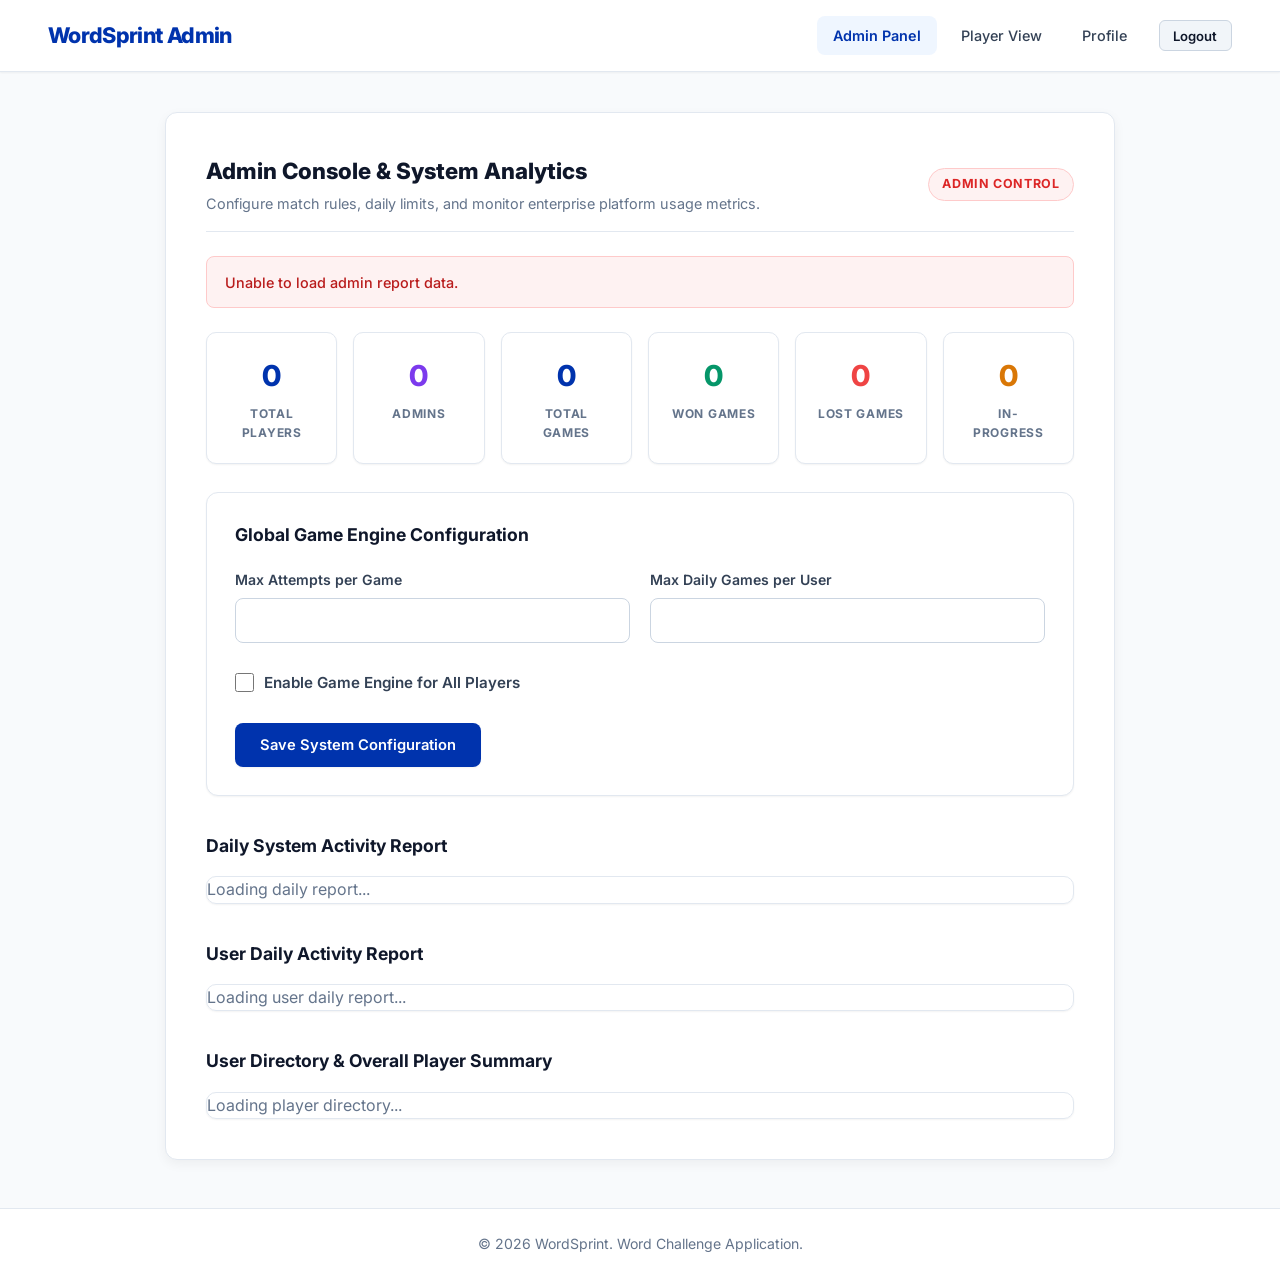
==== commit ea64adc6: "style(frontend): remove enterprise tag badge and branding" ====
--- a/src/main/webapp/admin.html
+++ b/src/main/webapp/admin.html
@@ -105,7 +105,7 @@
     </main>
 
     <footer>
-        <p>&copy; 2026 WordSprint. Enterprise Word Challenge Application.</p>
+        <p>&copy; 2026 WordSprint. Word Challenge Application.</p>
     </footer>
 
     <script src="js/admin.js"></script>
--- a/src/main/webapp/css/style.css
+++ b/src/main/webapp/css/style.css
@@ -106,18 +106,6 @@
     display: flex;
     align-items: center;
     gap: 0.6rem;
-}
-
-header h1::after {
-    content: "ENTERPRISE";
-    font-size: 0.62rem;
-    font-weight: 700;
-    color: var(--brand-blue);
-    background: var(--brand-blue-light);
-    border: 1px solid var(--brand-blue-border);
-    padding: 0.15rem 0.5rem;
-    border-radius: 9999px;
-    letter-spacing: 0.06em;
 }
 
 nav {
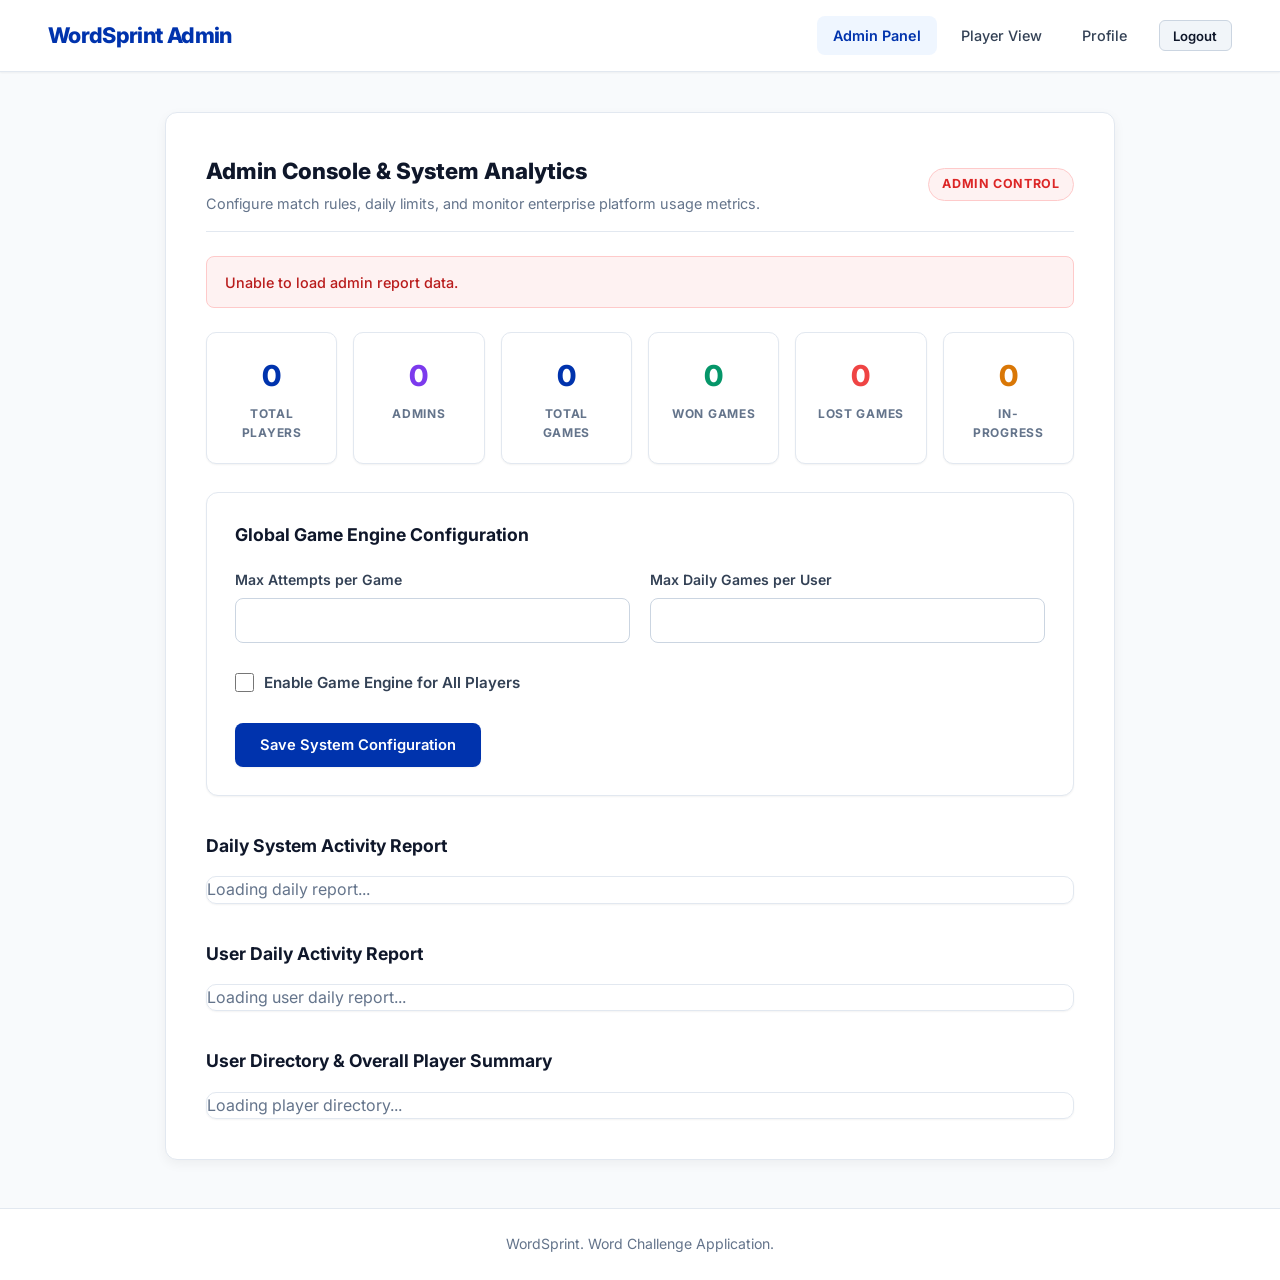
==== commit 77864af1: "style(frontend): remove copyright year from footers" ====
--- a/src/main/webapp/admin.html
+++ b/src/main/webapp/admin.html
@@ -105,7 +105,7 @@
     </main>
 
     <footer>
-        <p>&copy; 2026 WordSprint. Word Challenge Application.</p>
+        <p>WordSprint. Word Challenge Application.</p>
     </footer>
 
     <script src="js/admin.js"></script>
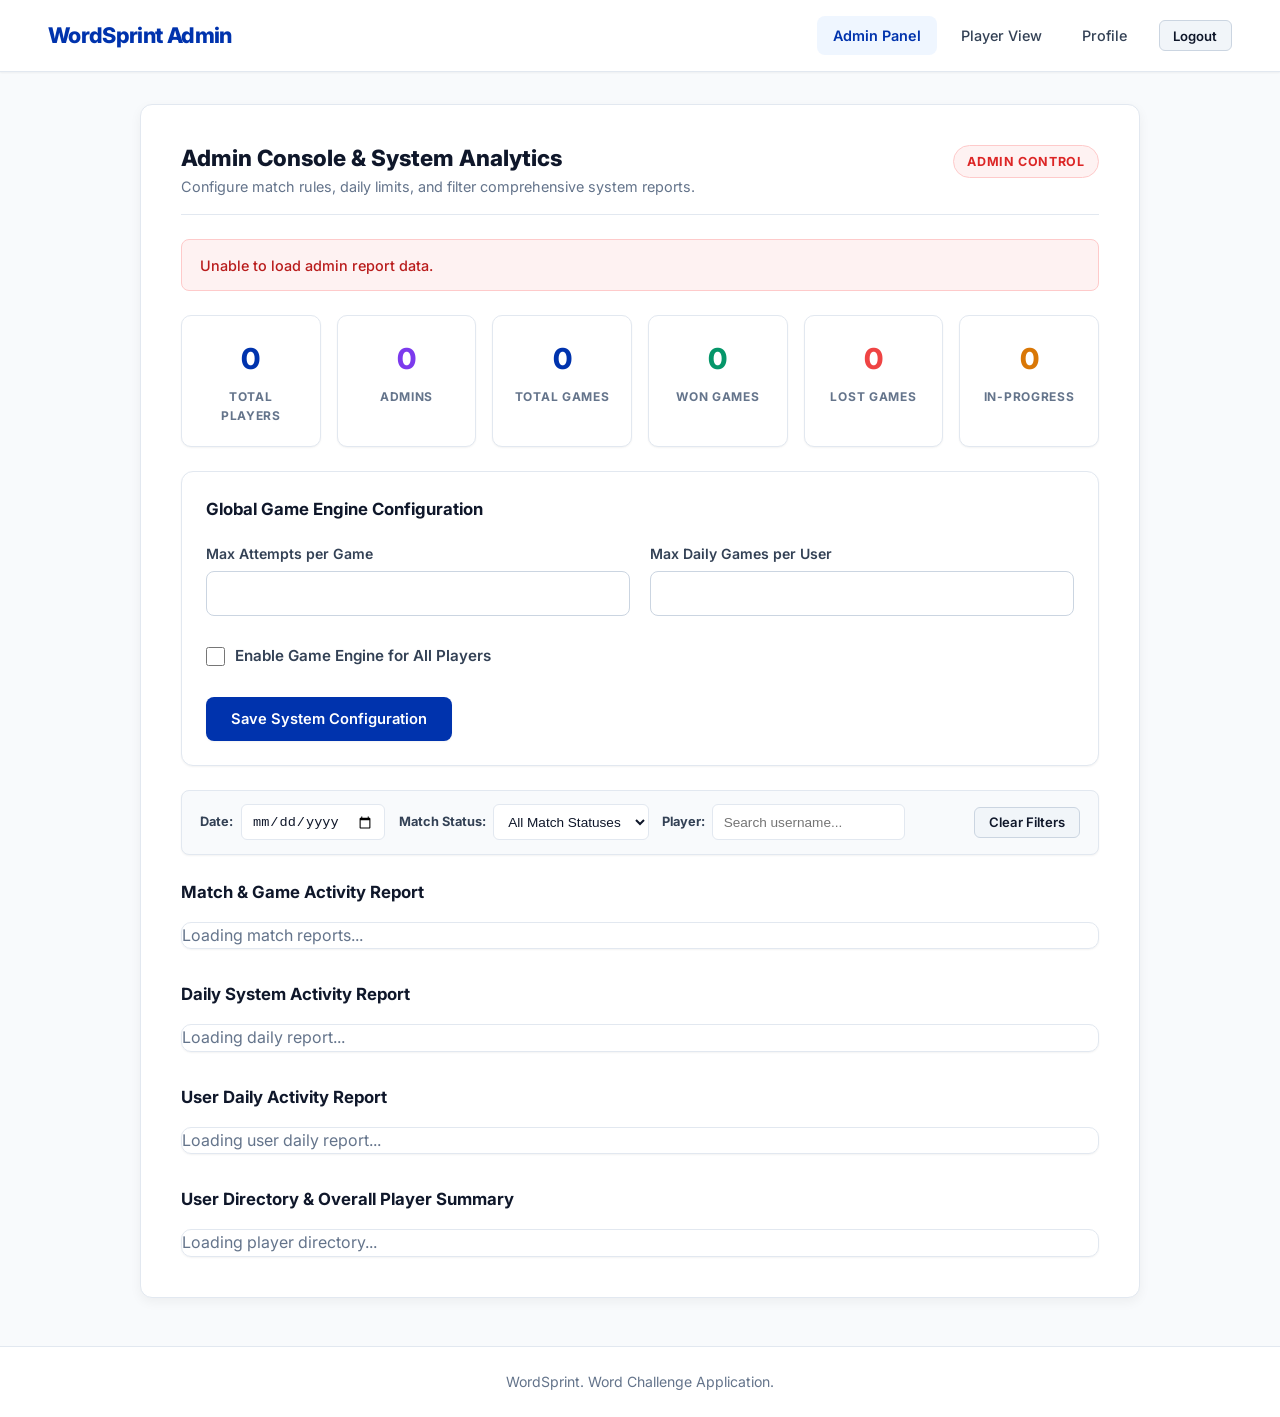
==== commit b4dec4e8: "Add daily games remaining tracker, date and status filters for reports, and dynamic attempt handling" ====
--- a/src/main/webapp/admin.html
+++ b/src/main/webapp/admin.html
@@ -4,7 +4,50 @@
     <meta charset="UTF-8">
     <meta name="viewport" content="width=device-width, initial-scale=1.0">
     <title>WordSprint - Admin Control Console</title>
-    <link rel="stylesheet" href="css/style.css">
+    <link rel="stylesheet" href="css/style.css?v=6.0">
+    <style>
+        .filter-bar {
+            display: flex;
+            flex-wrap: wrap;
+            align-items: center;
+            gap: 0.85rem;
+            background: #f8fafc;
+            border: 1px solid var(--border-color, #e2e8f0);
+            border-radius: 8px;
+            padding: 0.85rem 1.15rem;
+            margin: 1.5rem 0 1.25rem 0;
+            box-shadow: var(--shadow-sm);
+        }
+
+        .filter-group {
+            display: flex;
+            align-items: center;
+            gap: 0.45rem;
+        }
+
+        .filter-label {
+            font-size: 0.8rem;
+            font-weight: 700;
+            color: var(--text-secondary, #334155);
+            white-space: nowrap;
+        }
+
+        .filter-input, .filter-select {
+            height: 36px;
+            padding: 0 0.65rem;
+            font-size: 0.85rem;
+            border-radius: 6px;
+            border: 1px solid var(--border-color, #cbd5e1);
+            background-color: #ffffff;
+            color: var(--text-primary, #0f172a);
+            outline: none;
+            transition: border-color 0.15s ease;
+        }
+
+        .filter-input:focus, .filter-select:focus {
+            border-color: var(--brand-blue, #0033ad);
+        }
+    </style>
 </head>
 <body>
     <header>
@@ -17,12 +60,12 @@
         </nav>
     </header>
 
-    <main style="align-items: flex-start; padding-top: 2.5rem;">
-        <div class="card" style="max-width: 950px;">
+    <main style="align-items: flex-start; padding-top: 2rem;">
+        <div class="card" style="max-width: 1000px; width: 100%;">
             <div class="game-header">
                 <div>
                     <h2>Admin Console & System Analytics</h2>
-                    <p style="color: var(--text-muted); font-size: 0.9rem; margin-top: 0.2rem;">Configure match rules, daily limits, and monitor enterprise platform usage metrics.</p>
+                    <p style="color: var(--text-muted); font-size: 0.9rem; margin-top: 0.2rem;">Configure match rules, daily limits, and filter comprehensive system reports.</p>
                 </div>
                 <span style="font-weight: 700; color: #dc2626; background: #fef2f2; border: 1px solid #fecaca; padding: 0.35rem 0.85rem; border-radius: 9999px; font-size: 0.78rem; letter-spacing: 0.05em;">ADMIN CONTROL</span>
             </div>
@@ -59,8 +102,8 @@
             </div>
 
             <!-- Game Configuration Form -->
-            <section style="background: #ffffff; border: 1px solid var(--border-color); border-radius: 12px; padding: 1.75rem; margin-top: 1.75rem; box-shadow: var(--shadow-sm);">
-                <h3 style="color: var(--text-primary); margin-bottom: 1.25rem; font-size: 1.1rem; font-weight: 700;">Global Game Engine Configuration</h3>
+            <section style="background: #ffffff; border: 1px solid var(--border-color); border-radius: 12px; padding: 1.5rem; margin-top: 1.5rem; box-shadow: var(--shadow-sm);">
+                <h3 style="color: var(--text-primary); margin-bottom: 1.25rem; font-size: 1.05rem; font-weight: 700;">Global Game Engine Configuration</h3>
                 <form id="config-form" class="form">
                     <div style="display: grid; grid-template-columns: 1fr 1fr; gap: 1.25rem;">
                         <div class="form-group">
@@ -80,23 +123,67 @@
                 </form>
             </section>
 
-            <!-- Reports Sections -->
-            <section style="margin-top: 2.25rem;">
-                <h3 style="color: var(--text-primary); margin-bottom: 0.85rem; font-size: 1.1rem; font-weight: 700;">Daily System Activity Report</h3>
+            <!-- Master Reports Filter Bar -->
+            <div class="filter-bar">
+                <div class="filter-group">
+                    <label for="admin-date-filter" class="filter-label">Date:</label>
+                    <input type="date" id="admin-date-filter" class="filter-input" title="Filter reports by date">
+                </div>
+                <div class="filter-group">
+                    <label for="admin-status-filter" class="filter-label">Match Status:</label>
+                    <select id="admin-status-filter" class="filter-select">
+                        <option value="ALL">All Match Statuses</option>
+                        <option value="WON">Won</option>
+                        <option value="LOST">Lost</option>
+                        <option value="IN_PROGRESS">In Progress</option>
+                    </select>
+                </div>
+                <div class="filter-group">
+                    <label for="admin-search-filter" class="filter-label">Player:</label>
+                    <input type="text" id="admin-search-filter" class="filter-input" placeholder="Search username..." style="min-width: 140px;">
+                </div>
+                <button type="button" id="admin-reset-filter-btn" class="btn btn-secondary btn-sm" style="margin-left: auto;">Clear Filters</button>
+            </div>
+
+            <!-- Match Activity & Game Logs Report (Filterable by Date, Status, and Player) -->
+            <section style="margin-top: 1.5rem;">
+                <div style="display: flex; justify-content: space-between; align-items: center; margin-bottom: 0.75rem;">
+                    <h3 style="color: var(--text-primary); font-size: 1.05rem; font-weight: 700; margin: 0;">Match & Game Activity Report</h3>
+                    <span id="match-count-badge" style="font-size: 0.75rem; font-weight: 700; color: var(--text-muted);"></span>
+                </div>
+                <div id="match-reports-container" class="table-responsive">
+                    <p style="color: var(--text-muted);">Loading match reports...</p>
+                </div>
+            </section>
+
+            <!-- Daily System Activity Report (Filterable by Date) -->
+            <section style="margin-top: 2rem;">
+                <div style="display: flex; justify-content: space-between; align-items: center; margin-bottom: 0.75rem;">
+                    <h3 style="color: var(--text-primary); font-size: 1.05rem; font-weight: 700; margin: 0;">Daily System Activity Report</h3>
+                    <span id="daily-count-badge" style="font-size: 0.75rem; font-weight: 700; color: var(--text-muted);"></span>
+                </div>
                 <div id="daily-reports-container" class="table-responsive">
                     <p style="color: var(--text-muted);">Loading daily report...</p>
                 </div>
             </section>
 
-            <section style="margin-top: 2.25rem;">
-                <h3 style="color: var(--text-primary); margin-bottom: 0.85rem; font-size: 1.1rem; font-weight: 700;">User Daily Activity Report</h3>
+            <!-- User Daily Activity Report (Filterable by Date & Player) -->
+            <section style="margin-top: 2rem;">
+                <div style="display: flex; justify-content: space-between; align-items: center; margin-bottom: 0.75rem;">
+                    <h3 style="color: var(--text-primary); font-size: 1.05rem; font-weight: 700; margin: 0;">User Daily Activity Report</h3>
+                    <span id="user-daily-count-badge" style="font-size: 0.75rem; font-weight: 700; color: var(--text-muted);"></span>
+                </div>
                 <div id="user-daily-reports-container" class="table-responsive">
                     <p style="color: var(--text-muted);">Loading user daily report...</p>
                 </div>
             </section>
 
-            <section style="margin-top: 2.25rem;">
-                <h3 style="color: var(--text-primary); margin-bottom: 0.85rem; font-size: 1.1rem; font-weight: 700;">User Directory & Overall Player Summary</h3>
+            <!-- User Directory & Overall Player Summary -->
+            <section style="margin-top: 2rem;">
+                <div style="display: flex; justify-content: space-between; align-items: center; margin-bottom: 0.75rem;">
+                    <h3 style="color: var(--text-primary); font-size: 1.05rem; font-weight: 700; margin: 0;">User Directory & Overall Player Summary</h3>
+                    <span id="player-count-badge" style="font-size: 0.75rem; font-weight: 700; color: var(--text-muted);"></span>
+                </div>
                 <div id="player-reports-container" class="table-responsive">
                     <p style="color: var(--text-muted);">Loading player directory...</p>
                 </div>
@@ -108,6 +195,6 @@
         <p>WordSprint. Word Challenge Application.</p>
     </footer>
 
-    <script src="js/admin.js"></script>
+    <script src="js/admin.js?v=6.0"></script>
 </body>
 </html>
--- a/src/main/webapp/css/style.css
+++ b/src/main/webapp/css/style.css
@@ -353,62 +353,160 @@
     display: none;
 }
 
-/* Game Interface & Board Grid */
+/* Side-by-Side Main Layout */
+.game-main-layout {
+    display: flex;
+    justify-content: center;
+    align-items: flex-start;
+    gap: 2rem;
+    padding: 2.5rem 1.5rem;
+    max-width: 1040px;
+    margin: 0 auto;
+    width: 100%;
+    box-sizing: border-box;
+}
+
 .game-container {
-    max-width: 560px;
+    flex: 1;
+    max-width: 540px;
+    min-width: 320px;
+}
+
+.rules-sidebar {
+    width: 360px;
+    flex-shrink: 0;
+}
+
+.rules-sidebar .rules-card {
+    margin-bottom: 0;
+    padding: 1.5rem;
+    background: linear-gradient(180deg, #f8fafc 0%, #f1f5f9 100%);
+    border: 1px solid var(--border-color);
+    border-radius: 12px;
+    box-shadow: 0 4px 12px rgba(0, 0, 0, 0.04);
 }
 
 .game-header {
     display: flex;
     justify-content: space-between;
-    align-items: center;
+    align-items: flex-start;
+    gap: 1.25rem;
     margin-bottom: 1.5rem;
     padding-bottom: 1rem;
     border-bottom: 1px solid var(--border-color);
+}
+
+.game-title-group {
+    flex: 1;
 }
 
 .game-header h2 {
     font-size: 1.4rem;
     font-weight: 800;
     color: var(--text-primary);
-}
-
-.game-info {
-    display: flex;
-    gap: 1.25rem;
-    font-weight: 600;
+    line-height: 1.2;
+}
+
+.game-subtitle {
+    color: var(--text-muted);
     font-size: 0.88rem;
+    margin-top: 0.35rem;
+    line-height: 1.4;
+}
+
+.game-info-badges {
+    display: flex;
+    gap: 0.75rem;
+    align-items: center;
+    flex-shrink: 0;
+}
+
+.info-badge {
+    display: flex;
+    flex-direction: column;
+    align-items: flex-end;
+    background-color: var(--bg-main);
+    border: 1px solid var(--border-color);
+    padding: 0.35rem 0.75rem;
+    border-radius: 8px;
+}
+
+.info-label {
+    font-size: 0.68rem;
+    text-transform: uppercase;
+    font-weight: 700;
+    letter-spacing: 0.05em;
     color: var(--text-muted);
 }
 
+.info-val {
+    font-size: 0.95rem;
+    font-weight: 800;
+    color: var(--brand-blue);
+}
+
+.status-pill {
+    display: inline-block;
+    padding: 0.15rem 0.6rem;
+    border-radius: 9999px;
+    font-size: 0.75rem;
+    font-weight: 800;
+    text-transform: uppercase;
+    letter-spacing: 0.04em;
+}
+
+.status-idle {
+    background-color: #f1f5f9;
+    color: #475569;
+}
+
+.status-in-progress, .status-in_progress {
+    background-color: #eff6ff;
+    color: #0033ad;
+    border: 1px solid #bfdbfe;
+}
+
+.status-won {
+    background-color: #ecfdf5;
+    color: #047857;
+    border: 1px solid #a7f3d0;
+}
+
+.status-lost {
+    background-color: #fef2f2;
+    color: #b91c1c;
+    border: 1px solid #fecaca;
+}
+
 .game-board {
     display: flex;
     flex-direction: column;
-    gap: 0.5rem;
-    margin: 1.75rem 0;
+    gap: 0.3rem;
+    margin: 0.5rem 0;
 }
 
 .board-row {
     display: flex;
     justify-content: center;
-    gap: 0.5rem;
+    gap: 0.3rem;
 }
 
 .tile {
-    width: 52px;
-    height: 52px;
+    width: 44px;
+    height: 44px;
     background-color: var(--input-bg);
     border: 2px solid var(--border-color);
-    border-radius: 8px;
+    border-radius: 6px;
     display: flex;
     align-items: center;
     justify-content: center;
-    font-size: 1.5rem;
+    font-size: 1.3rem;
     font-weight: 800;
     text-transform: uppercase;
     color: var(--text-primary);
     user-select: none;
-    transition: all 0.2s ease;
+    transition: all 0.15s ease;
+    box-sizing: border-box;
 }
 
 .tile-green {
@@ -595,3 +693,184 @@
         padding: 1.5rem;
     }
 }
+
+/* Rules Card & Visual Design System Examples */
+.rules-card {
+    background: linear-gradient(180deg, #f8fafc 0%, #f1f5f9 100%);
+    border: 1px solid var(--border-color);
+    border-radius: 12px;
+    padding: 1.25rem 1.5rem;
+    margin-bottom: 1.75rem;
+    box-shadow: 0 2px 6px rgba(0, 0, 0, 0.03);
+}
+
+.rules-header {
+    display: flex;
+    align-items: center;
+    gap: 0.5rem;
+    color: var(--brand-blue);
+    font-size: 1rem;
+    font-weight: 700;
+    margin-bottom: 0.5rem;
+}
+
+.rules-subtitle {
+    font-size: 0.88rem;
+    color: var(--text-secondary);
+    margin-bottom: 1rem;
+    line-height: 1.45;
+}
+
+.rules-examples {
+    display: flex;
+    flex-direction: column;
+    gap: 0.85rem;
+}
+
+.rule-example-row {
+    display: flex;
+    align-items: center;
+    gap: 1rem;
+    flex-wrap: wrap;
+}
+
+.mini-tile-row {
+    display: flex;
+    gap: 0.25rem;
+}
+
+.mini-tile {
+    width: 32px;
+    height: 32px;
+    background-color: #ffffff;
+    border: 2px solid var(--border-color);
+    border-radius: 6px;
+    display: flex;
+    align-items: center;
+    justify-content: center;
+    font-size: 0.95rem;
+    font-weight: 800;
+    color: var(--text-primary);
+    user-select: none;
+}
+
+.mini-tile.tile-green {
+    background-color: var(--tile-green) !important;
+    border-color: var(--tile-green) !important;
+    color: #ffffff !important;
+}
+
+.mini-tile.tile-yellow {
+    background-color: var(--tile-yellow) !important;
+    border-color: var(--tile-yellow) !important;
+    color: #ffffff !important;
+}
+
+.mini-tile.tile-grey {
+    background-color: var(--tile-grey) !important;
+    border-color: var(--tile-grey) !important;
+    color: #ffffff !important;
+}
+
+.example-desc {
+    font-size: 0.85rem;
+    color: var(--text-secondary);
+    margin: 0;
+}
+
+/* On-Screen 26-Letter Keyboard Tracker */
+.keyboard-container {
+    width: 100%;
+    margin: 1.75rem 0 0.5rem 0;
+    display: flex;
+    flex-direction: column;
+    gap: 0.4rem;
+    user-select: none;
+}
+
+.keyboard-row {
+    display: flex;
+    justify-content: center;
+    align-items: center;
+    gap: 0.35rem;
+    width: 100%;
+}
+
+.key {
+    appearance: none;
+    -webkit-appearance: none;
+    font-family: 'Inter', -apple-system, sans-serif;
+    font-size: 0.95rem;
+    font-weight: 700;
+    border: 1px solid var(--border-color);
+    padding: 0;
+    margin: 0;
+    height: 48px;
+    border-radius: 6px;
+    cursor: pointer;
+    background-color: #e2e8f0;
+    color: #0f172a;
+    display: flex;
+    justify-content: center;
+    align-items: center;
+    text-transform: uppercase;
+    flex: 1;
+    min-width: 0;
+    user-select: none;
+    transition: all 0.15s ease;
+    box-shadow: 0 1px 2px rgba(0, 0, 0, 0.05);
+}
+
+.key:hover {
+    background-color: #cbd5e1;
+}
+
+.key:active {
+    transform: scale(0.94);
+}
+
+.key-wide {
+    flex: 1.5;
+    font-size: 0.75rem;
+    font-weight: 800;
+}
+
+.key.key-green {
+    background-color: var(--tile-green) !important;
+    border-color: var(--tile-green) !important;
+    color: #ffffff !important;
+}
+
+.key.key-yellow {
+    background-color: var(--tile-yellow) !important;
+    border-color: var(--tile-yellow) !important;
+    color: #ffffff !important;
+}
+
+.key.key-grey {
+    background-color: var(--tile-grey) !important;
+    border-color: var(--tile-grey) !important;
+    color: #ffffff !important;
+    opacity: 0.6;
+}
+
+@media (max-width: 900px) {
+    .game-main-layout {
+        flex-direction: column-reverse;
+        align-items: center;
+        gap: 1.5rem;
+        padding: 1.5rem 1rem;
+    }
+    .rules-sidebar {
+        width: 100%;
+        max-width: 540px;
+    }
+    .key {
+        height: 42px;
+        font-size: 0.85rem;
+    }
+    .keyboard-row {
+        gap: 0.2rem;
+    }
+}
+
